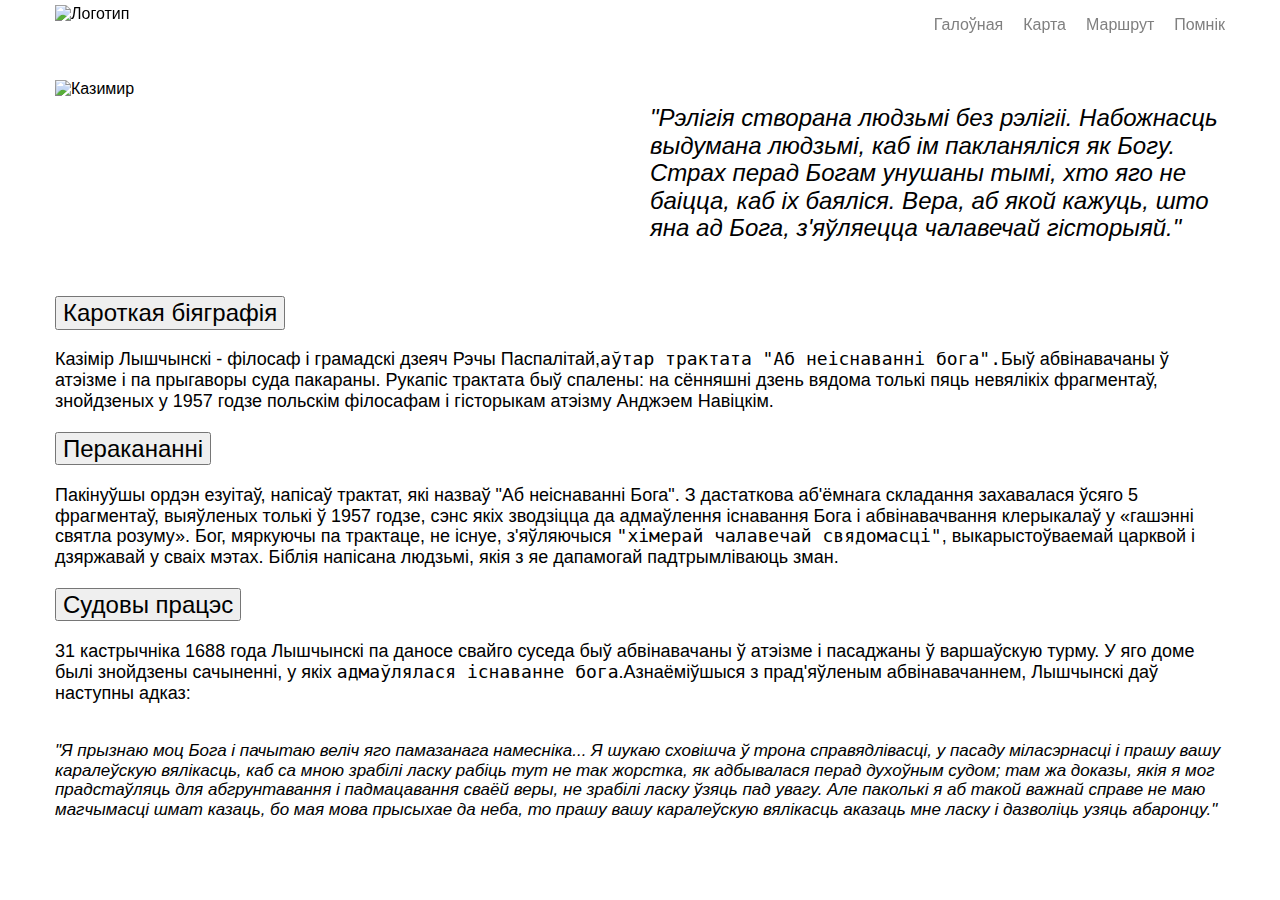
==== index.html @ b34fa99c "Update index.html" ====
<!DOCTYPE html>
<html lang="ru">

<head>
    <meta charset="UTF-8">
    <meta http-equiv="X-UA-Compatible" content="IE=edge">
    <meta name="viewport" content="width=device-width, initial-scale=1.0">
    <title>Казимир Лыщинский</title>
    <link href="https://cdn.jsdelivr.net/npm/bootstrap@5.3.2/dist/css/bootstrap.min.css" rel="stylesheet" integrity="sha384-T3c6CoIi6uLrA9TneNEoa7RxnatzjcDSCmG1MXxSR1GAsXEV/Dwwykc2MPK8M2HN" crossorigin="anonymous">
    <link rel="stylesheet" href="css/normalize.css">
    <link rel="stylesheet" href="css/style.css">

    <script src="https://cdn.jsdelivr.net/npm/bootstrap@5.3.2/dist/js/bootstrap.bundle.min.js" integrity="sha384-C6RzsynM9kWDrMNeT87bh95OGNyZPhcTNXj1NW7RuBCsyN/o0jlpcV8Qyq46cDfL" crossorigin="anonymous"></script>
    <script defer src="js/main.js"></script>
</head>

<body>
    <!-- Шапка -->
    <header id="header" class="header">
        <div class="container header__container">
            <a href="#" class="logo">
                <img class="logo__img" src="https://kbp.by/wp-content/uploads/2022/02/gerb-kbp-full-1000x1000-1.png" alt="Логотип">
            </a>
            <nav class="menu">
                <ul class="menu__list">
                    <li class="menu__item">
                      <a class="my_link" href="">Галоўная</a>
                    </li>
                    <li class="menu__item">
                      <a class="my_link" href="">Карта</a>
                    </li>
                    <li class="menu__item">
                      <a class="my_link" href="">Маршрут</a>
                    </li>
                    <li class="menu__item">
                      <a class="my_link" href="">Помнік</a>
                    </li>
                </ul>
            </nav>
        </div>
    </header>

    <!-- Контент -->
    <main>
        <section>
            <div class="container">
                <div class="cats">
                    <img class="cats__img" src="../kazimir.site/img/kazimir.jpg" alt="Казимир">
                    <p class="text-1"> "Рэлігія створана людзьмі без рэлігіі. Набожнасць выдумана людзьмі, каб ім пакланяліся як Богу. Страх перад Богам унушаны тымі, хто яго не баіцца, каб іх баяліся. Вера, аб якой кажуць, што яна ад Бога, з'яўляецца чалавечай гісторыяй."</p>
                </div>
                  <div class="accordion accordion-flush" id="accordionFlushExample">
                    <div class="accordion-item">
                      <h2 class="accordion-header">
                        <button class="accordion-button collapsed" type="button" data-bs-toggle="collapse" data-bs-target="#flush-collapseOne" aria-expanded="false" aria-controls="flush-collapseOne">
                          Кароткая біяграфія
                        </button>
                      </h2>
                      <div id="flush-collapseOne" class="accordion-collapse collapse" data-bs-parent="#accordionFlushExample">
                        <div class="accordion-body">Казімір Лышчынскі - філосаф і грамадскі дзеяч Рэчы Паспалітай,<code>аўтар трактата "Аб неіснаванні бога".</code>Быў абвінавачаны ў атэізме і па прыгаворы суда пакараны. Рукапіс трактата быў спалены: на сённяшні дзень вядома толькі пяць невялікіх фрагментаў, знойдзеных у 1957 годзе польскім філосафам і гісторыкам атэізму Анджэем Навіцкім.</div>
                      </div>
                    </div>
                    <div class="accordion-item">
                      <h2 class="accordion-header">
                        <button class="accordion-button collapsed" type="button" data-bs-toggle="collapse" data-bs-target="#flush-collapseTwo" aria-expanded="false" aria-controls="flush-collapseTwo">
                          Перакананні
                        </button>
                      </h2>
                      <div id="flush-collapseTwo" class="accordion-collapse collapse" data-bs-parent="#accordionFlushExample">
                        <div class="accordion-body">Пакінуўшы ордэн езуітаў, напісаў трактат, які назваў "Аб неіснаванні Бога".
                          З дастаткова аб'ёмнага складання захавалася ўсяго 5 фрагментаў, выяўленых толькі ў 1957 годзе, сэнс якіх зводзіцца да адмаўлення існавання Бога і абвінавачвання клерыкалаў у «гашэнні святла розуму».
                           Бог, мяркуючы па трактаце, не існуе, з'яўляючыся <code>"хімерай чалавечай свядомасці"</code>,
                           выкарыстоўваемай царквой і дзяржавай у сваіх мэтах. Біблія напісана людзьмі, якія з яе дапамогай падтрымліваюць зман.</div>
                      </div>
                    </div>
                    <div class="accordion-item">
                      <h2 class="accordion-header">
                        <button class="accordion-button collapsed" type="button" data-bs-toggle="collapse" data-bs-target="#flush-collapseThree" aria-expanded="false" aria-controls="flush-collapseThree">
                          Судовы працэс
                        </button>
                      </h2>
                      <div id="flush-collapseThree" class="accordion-collapse collapse" data-bs-parent="#accordionFlushExample">
                        <div class="accordion-body">31 кастрычніка 1688 года Лышчынскі па даносе свайго суседа
                          быў абвінавачаны ў атэізме і пасаджаны ў варшаўскую турму.
                          У яго доме былі знойдзены сачыненні, у якіх <code>адмаўлялася існаванне бога</code>.Азнаёміўшыся з прад'яўленым абвінавачаннем, Лышчынскі даў наступны адказ:
                           <br><br>
                           <p class="ac_text">
                            "Я прызнаю моц Бога і пачытаю веліч яго памазанага намесніка... Я шукаю сховішча ў трона справядлівасці, у пасаду міласэрнасці і прашу вашу каралеўскую вялікасць,
                             каб са мною зрабілі ласку рабіць тут не так жорстка, як адбывалася перад духоўным судом; там жа доказы, якія я мог прадстаўляць для абгрунтавання і падмацавання сваёй веры,
                            не зрабілі ласку ўзяць пад увагу.
                             Але паколькі я аб такой важнай справе не маю магчымасці шмат казаць, бо мая мова прысыхае да неба, то прашу вашу каралеўскую вялікасць аказаць мне ласку і дазволіць узяць абаронцу."
                           </p>
                          </div>
                      </div>
                    </div>
                  </div>
            </div>
        </section>
    </main>
</body>

</html>
---- css/style.css ----
html {
    box-sizing: border-box;
}

*,
*::before,
*::after {
    box-sizing: inherit;
}

a {
    color: inherit;
    text-decoration: none;
}

img {
    max-width: 100%;
}

body {
    font-family: Arial, Verdana, sans-serif;
    padding-top: 80px;
}

.container {
    max-width: 1200px;
    margin: 0 auto;
    padding: 0 15px;
}

.header {
    position: fixed;
    top: 0;
    left: 0;
    width: 100%;
    background-color: rgba(255,255,255,.7);
    z-index: 9999;
    transition: box-shadow .3s;
    backdrop-filter: blur(8px);
    -webkit-backdrop-filter: blur(8px);
}

.header__container {
    display: flex;
    justify-content: space-between;
    align-items: center;
    padding-top: 25px;
    padding-bottom: 25px;
    transition:  padding-top .3s,  padding-bottom .3s;
    max-height: 50px;
}

.header_mini {
    box-shadow: 0px 0px 30px -11px rgba(0,0,0,0.8);
}

.header_mini .header__container {
    padding-top: 5px;
    padding-bottom: 5px;
}

.logo {
    display: block;
}

.logo__img {
    display: block;
    height: 40px;
}

.menu__list {
    display: flex;
    align-items: center;
    list-style-type: none;
    padding: 0;
    margin: 0;
}

.menu__item:not(:last-child) {
    margin-right: 20px;
}

.menu__link {
    font-size: 16px;
}

.cats{
    display: grid;
    grid-template-columns: 1fr 1fr;
    gap: 20px;
    margin-bottom: 30px;
}

.cats__img {
    width:max-content;
    max-height: 320px;
}


.text-1 {
    font-family: 'Roboto', Arial, sans-serif;
    font-size: 24px;
}

p {
    font-size: 20px;
}

.text-1 {
    font-style: italic;
}

.my_link {
    color: gray;
}

.my_link:hover {
    color: black;
}


.accordion:last-child {
    margin-bottom: 0px;
}

.accordion-item {
    margin-bottom: 20px;
}

.ac_text {
    font-size: 17px;
    font-style: italic;
}

.accordion-body {
    font-size: 18px;
}
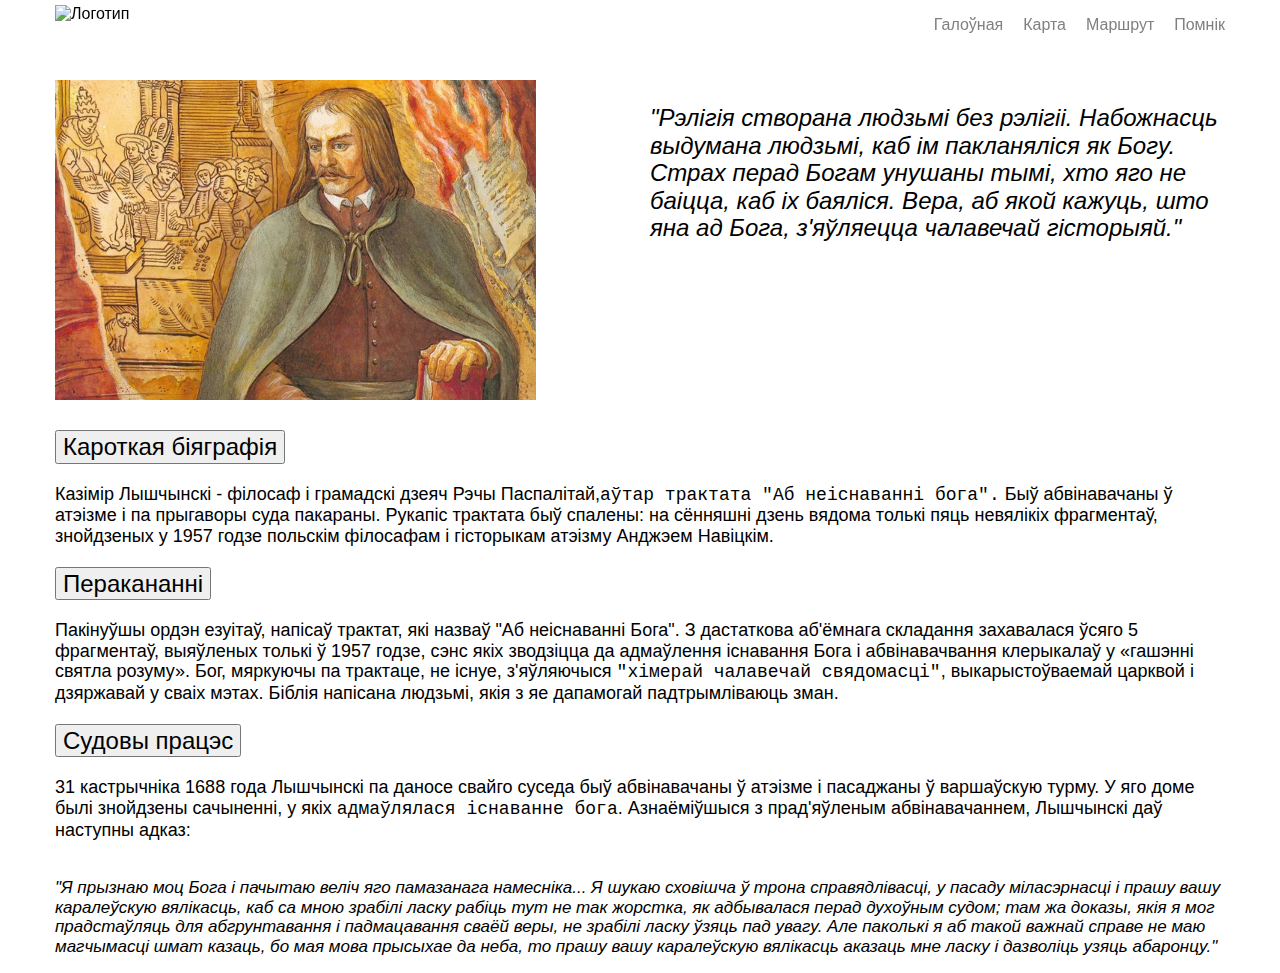
==== commit 38f4165d: "Add files via upload" ====
--- a/index.html
+++ b/index.html
@@ -45,7 +45,7 @@
         <section>
             <div class="container">
                 <div class="cats">
-                    <img class="cats__img" src="../kazimir.site/img/kazimir.jpg" alt="Казимир">
+                    <img class="cats__img" src="/img/kazimir.jpg" alt="Казимир">
                     <p class="text-1"> "Рэлігія створана людзьмі без рэлігіі. Набожнасць выдумана людзьмі, каб ім пакланяліся як Богу. Страх перад Богам унушаны тымі, хто яго не баіцца, каб іх баяліся. Вера, аб якой кажуць, што яна ад Бога, з'яўляецца чалавечай гісторыяй."</p>
                 </div>
                   <div class="accordion accordion-flush" id="accordionFlushExample">
@@ -56,7 +56,7 @@
                         </button>
                       </h2>
                       <div id="flush-collapseOne" class="accordion-collapse collapse" data-bs-parent="#accordionFlushExample">
-                        <div class="accordion-body">Казімір Лышчынскі - філосаф і грамадскі дзеяч Рэчы Паспалітай,<code>аўтар трактата "Аб неіснаванні бога".</code>Быў абвінавачаны ў атэізме і па прыгаворы суда пакараны. Рукапіс трактата быў спалены: на сённяшні дзень вядома толькі пяць невялікіх фрагментаў, знойдзеных у 1957 годзе польскім філосафам і гісторыкам атэізму Анджэем Навіцкім.</div>
+                        <div class="accordion-body">Казімір Лышчынскі - філосаф і грамадскі дзеяч Рэчы Паспалітай,<code>аўтар трактата "Аб неіснаванні бога".</code> Быў абвінавачаны ў атэізме і па прыгаворы суда пакараны. Рукапіс трактата быў спалены: на сённяшні дзень вядома толькі пяць невялікіх фрагментаў, знойдзеных у 1957 годзе польскім філосафам і гісторыкам атэізму Анджэем Навіцкім.</div>
                       </div>
                     </div>
                     <div class="accordion-item">
@@ -81,7 +81,7 @@
                       <div id="flush-collapseThree" class="accordion-collapse collapse" data-bs-parent="#accordionFlushExample">
                         <div class="accordion-body">31 кастрычніка 1688 года Лышчынскі па даносе свайго суседа
                           быў абвінавачаны ў атэізме і пасаджаны ў варшаўскую турму.
-                          У яго доме былі знойдзены сачыненні, у якіх <code>адмаўлялася існаванне бога</code>.Азнаёміўшыся з прад'яўленым абвінавачаннем, Лышчынскі даў наступны адказ:
+                          У яго доме былі знойдзены сачыненні, у якіх <code>адмаўлялася існаванне бога</code>. Азнаёміўшыся з прад'яўленым абвінавачаннем, Лышчынскі даў наступны адказ:
                            <br><br>
                            <p class="ac_text">
                             "Я прызнаю моц Бога і пачытаю веліч яго памазанага намесніка... Я шукаю сховішча ў трона справядлівасці, у пасаду міласэрнасці і прашу вашу каралеўскую вялікасць,
@@ -98,4 +98,4 @@
     </main>
 </body>
 
-</html>
+</html>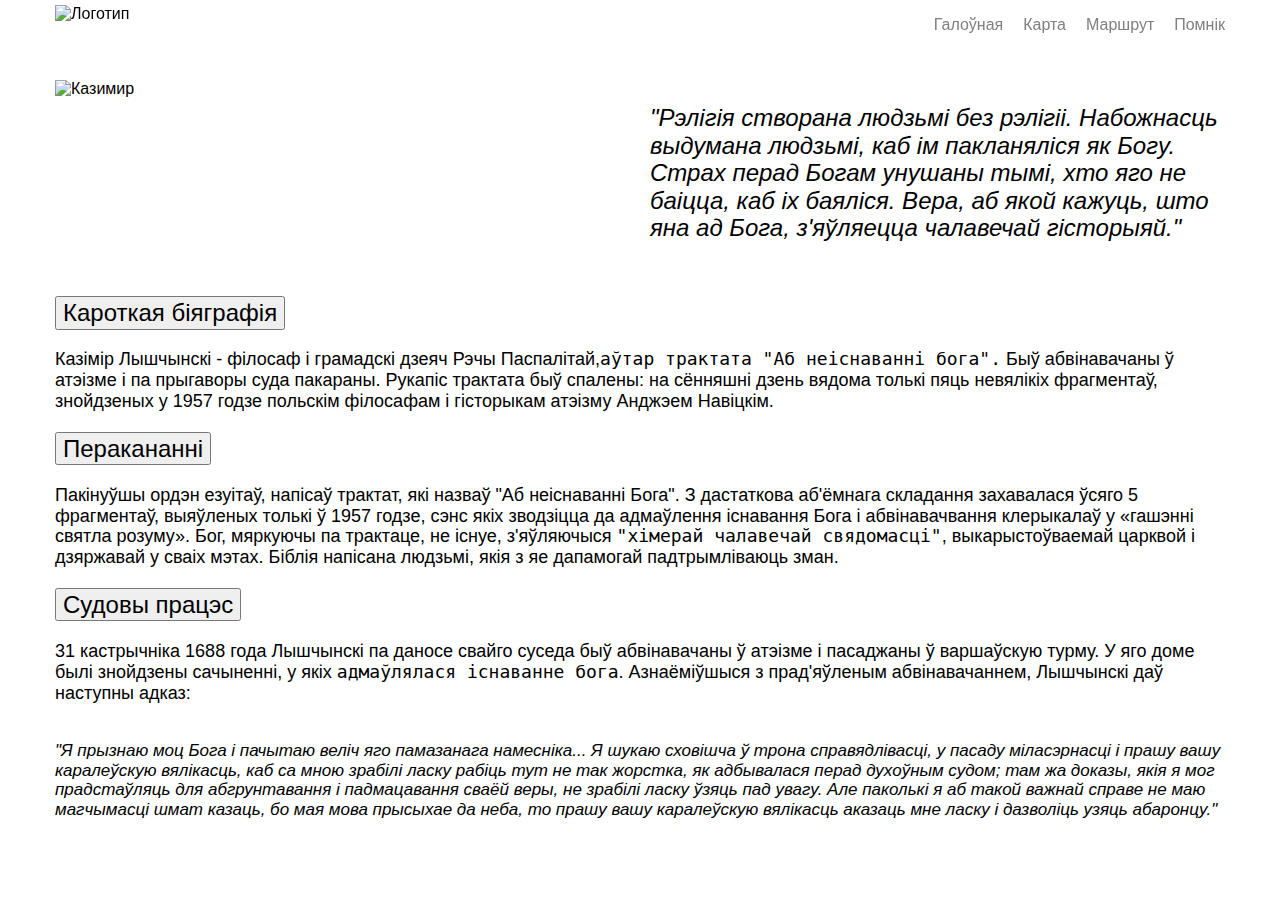
==== commit dbfc6b3f: "Update index.html" ====
--- a/index.html
+++ b/index.html
@@ -45,7 +45,7 @@
         <section>
             <div class="container">
                 <div class="cats">
-                    <img class="cats__img" src="/img/kazimir.jpg" alt="Казимир">
+                    <img class="cats__img" src="../kazimir.site/img/kazimir.jpg" alt="Казимир">
                     <p class="text-1"> "Рэлігія створана людзьмі без рэлігіі. Набожнасць выдумана людзьмі, каб ім пакланяліся як Богу. Страх перад Богам унушаны тымі, хто яго не баіцца, каб іх баяліся. Вера, аб якой кажуць, што яна ад Бога, з'яўляецца чалавечай гісторыяй."</p>
                 </div>
                   <div class="accordion accordion-flush" id="accordionFlushExample">
@@ -98,4 +98,4 @@
     </main>
 </body>
 
-</html>+</html>
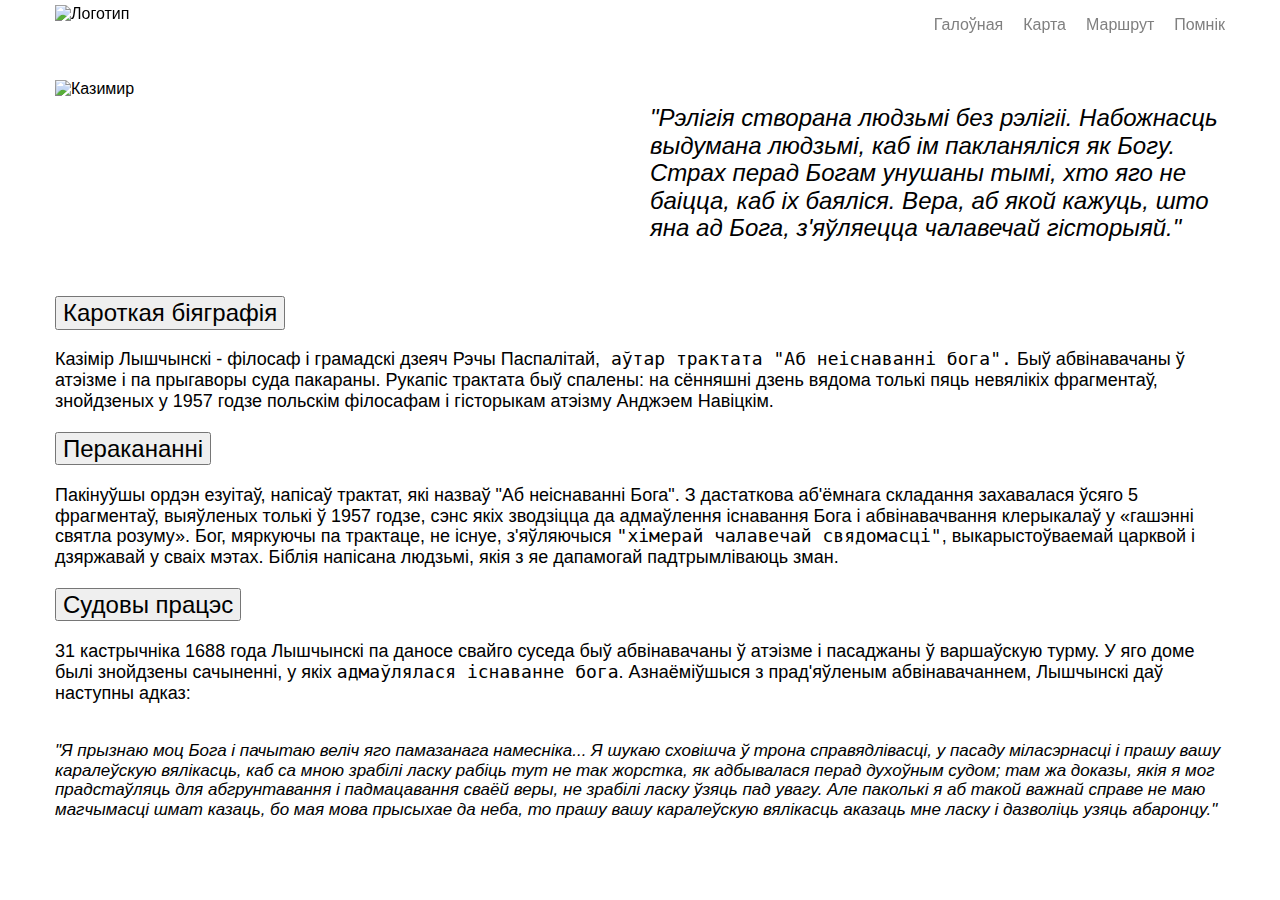
==== commit 4a3811dc: "Add files via upload" ====
--- a/index.html
+++ b/index.html
@@ -56,7 +56,7 @@
                         </button>
                       </h2>
                       <div id="flush-collapseOne" class="accordion-collapse collapse" data-bs-parent="#accordionFlushExample">
-                        <div class="accordion-body">Казімір Лышчынскі - філосаф і грамадскі дзеяч Рэчы Паспалітай,<code>аўтар трактата "Аб неіснаванні бога".</code> Быў абвінавачаны ў атэізме і па прыгаворы суда пакараны. Рукапіс трактата быў спалены: на сённяшні дзень вядома толькі пяць невялікіх фрагментаў, знойдзеных у 1957 годзе польскім філосафам і гісторыкам атэізму Анджэем Навіцкім.</div>
+                        <div class="accordion-body">Казімір Лышчынскі - філосаф і грамадскі дзеяч Рэчы Паспалітай,<code> аўтар трактата "Аб неіснаванні бога".</code> Быў абвінавачаны ў атэізме і па прыгаворы суда пакараны. Рукапіс трактата быў спалены: на сённяшні дзень вядома толькі пяць невялікіх фрагментаў, знойдзеных у 1957 годзе польскім філосафам і гісторыкам атэізму Анджэем Навіцкім.</div>
                       </div>
                     </div>
                     <div class="accordion-item">
@@ -98,4 +98,4 @@
     </main>
 </body>
 
-</html>
+</html>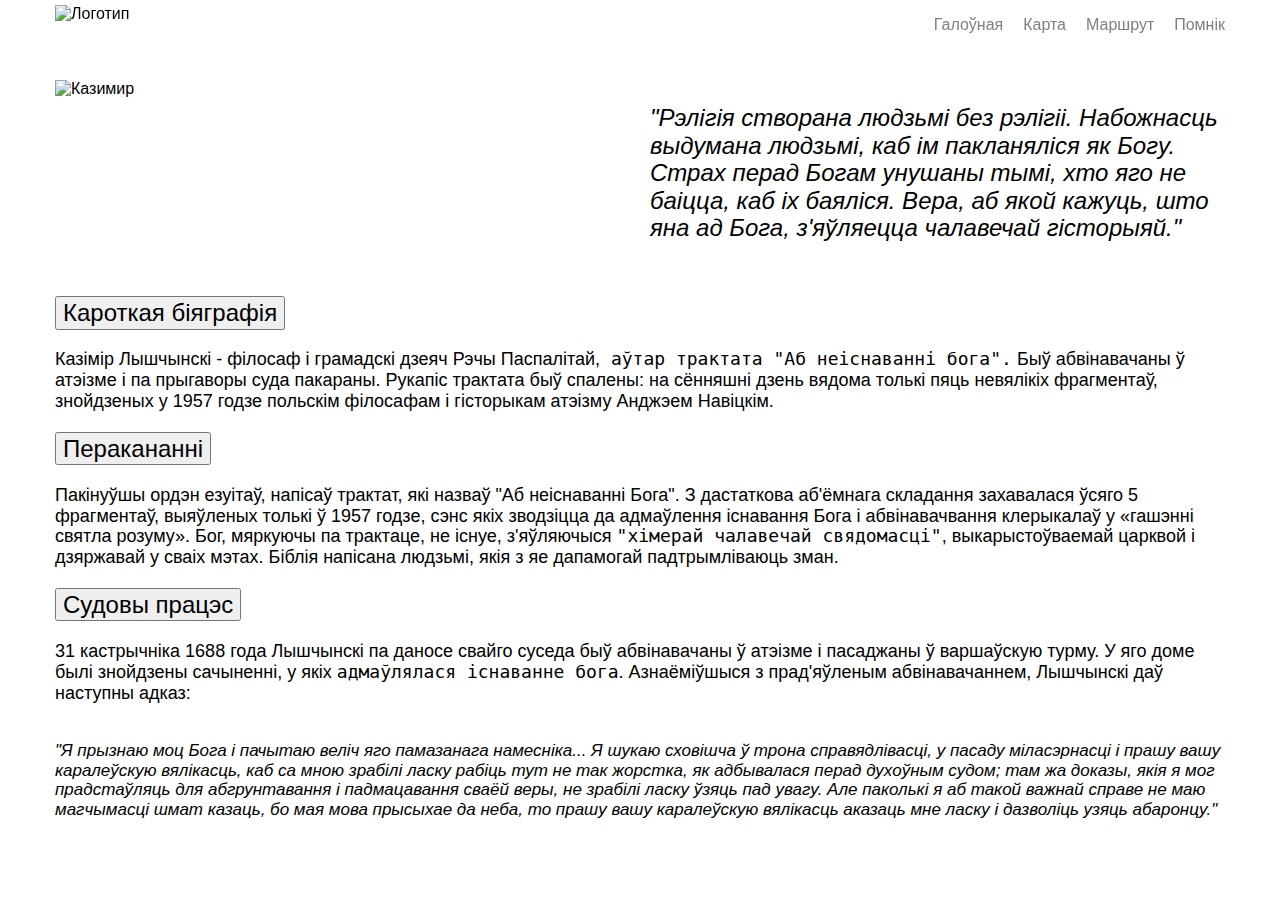
==== commit 9b841fce: "map add" ====
--- a/index.html
+++ b/index.html
@@ -27,7 +27,9 @@
                       <a class="my_link" href="">Галоўная</a>
                     </li>
                     <li class="menu__item">
-                      <a class="my_link" href="">Карта</a>
+                      <form action="">
+                        <a class="my_link" href="map.html">Карта</a>
+                      </form>
                     </li>
                     <li class="menu__item">
                       <a class="my_link" href="">Маршрут</a>
--- a/css/style.css
+++ b/css/style.css
@@ -33,7 +33,6 @@
     top: 0;
     left: 0;
     width: 100%;
-    background-color: rgba(255,255,255,.7);
     z-index: 9999;
     transition: box-shadow .3s;
     backdrop-filter: blur(8px);
@@ -83,6 +82,7 @@
 .menu__link {
     font-size: 16px;
 }
+
 
 .cats{
     display: grid;
